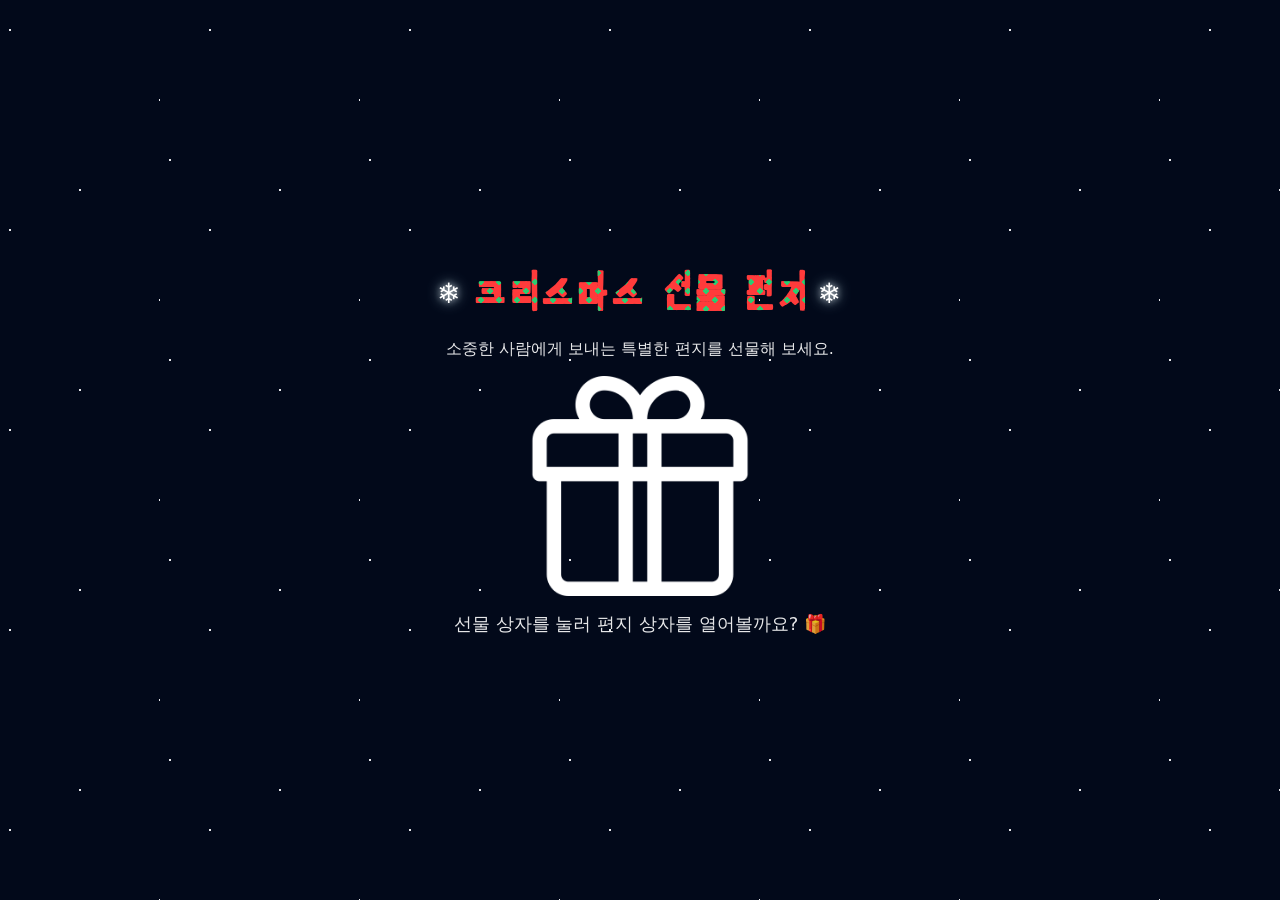
==== index.html @ b93e8149 "Add files via upload" ====
<!DOCTYPE html>
<html lang="ko">
<head>
    <meta charset="UTF-8" />
    <meta name="viewport" content="width=device-width, initial-scale=1.0" />
    <title>크리스마스 편지</title>
    <link rel="stylesheet" href="style.css" />
</head>
<body>
    <!-- 눈 -->
    <div class="snow-layer slow"></div>
    <div class="snow-layer"></div>
    <div class="snow-layer fast"></div>

    <div class="center-wrapper">
        <h1 class="page-title"><span>크리스마스 선물 편지<span></h1>
        <p>소중한 사람에게 보내는 특별한 편지를 선물해 보세요.</p>

        <!-- 닫힌 선물 상자 아이콘 -->
        <img
            src="gift-closed.png"
            alt="선물 상자"
            class="gift-box"
            id="giftBox"
        />

        <p class="gift-caption">선물 상자를 눌러 편지 상자를 열어볼까요? 🎁</p>
    </div>

    <script>
        const giftBox = document.getElementById("giftBox");

        giftBox.addEventListener("click", () => {
            // 열린 상자 이미지로 변경
            giftBox.src = "gift-open.png";
            giftBox.classList.add("opening");

            // 짧은 애니메이션 후 편지 작성 페이지로 이동
            setTimeout(() => {
                window.location.href = "write.html";
            }, 900);
        });
    </script>
</body>
</html>
---- style.css ----
/* ===== 커스텀 폰트 설정 (KirangHaerang) ===== */
@font-face {
    font-family: "KirangHaerang";
    src: url("KirangHaerang-Regular.ttf") format("truetype");
    font-weight: normal;
    font-style: normal;
}

/* ===== 공통 기본 스타일 ===== */
:root {
    --bg-color: #02091a;
}

* {
    box-sizing: border-box;
    margin: 0;
    padding: 0;
}

body {
    font-family: system-ui, -apple-system, BlinkMacSystemFont, "Segoe UI",
        sans-serif;
    background: var(--bg-color);
    color: #fff;
    min-height: 100vh;
    overflow: hidden;
}

/* 메인 제목은 크리스마스 느낌 폰트 적용 */
.page-title {
    font-family: "KirangHaerang", system-ui, sans-serif;
    font-size: 46px;
    margin: 16px 0;
    text-align: center;
    letter-spacing: 2px;

    /* 🔴 글자 기본 색 (빨강) */
    background-color: #ff3b3b;

    /* 🟢 글자 안에 초록색 땡땡이 패턴 삽입 */
    background-image:
        radial-gradient(circle, #2ecc71 20%, transparent 21%),
        radial-gradient(circle, #2ecc71 20%, transparent 21%);
    background-size: 18px 18px;
    background-position: 0 0, 9px 9px;

    /* 글자 내부 패턴만 보이게 */
    -webkit-background-clip: text;
    background-clip: text;
    color: transparent;

    /* 눈송이 놓을 공간 확보 */
    display: inline-block;
    position: relative;
    padding: 0 10px;
}

/* ❄ 좌우 눈송이 */
.page-title::before,
.page-title::after {
    content: "❄";
    position: relative;
    top: -2px;
    font-size: 28px;
    color: white;
    text-shadow:
        0 0 6px rgba(255, 255, 255, 0.6),
        0 0 14px rgba(200, 240, 255, 0.8);
}

.page-title::before {
    margin-right: 10px;
}
.page-title::after {
    margin-left: 10px;
}

/* 작은 화면에서 글씨 조금 줄이기 (있으면 그대로 두고, 없으면 추가) */
@media (max-width: 380px) {
    .page-title {
        font-size: 28px;
    }
}


/* 네온 살짝 깜빡이는 애니메이션 */
@keyframes neon-flicker {
    0% {
        text-shadow:
            0 0 4px rgba(255, 255, 255, 0.5),
            0 0 10px rgba(255, 77, 106, 0.4),
            0 0 20px rgba(255, 212, 107, 0.4);
        opacity: 0.9;
    }
    40% {
        text-shadow:
            0 0 6px rgba(255, 255, 255, 0.8),
            0 0 16px rgba(255, 77, 106, 0.7),
            0 0 32px rgba(255, 212, 107, 0.7);
        opacity: 1;
    }
    60% {
        text-shadow:
            0 0 3px rgba(255, 255, 255, 0.4),
            0 0 8px rgba(255, 77, 106, 0.3),
            0 0 18px rgba(255, 212, 107, 0.3);
        opacity: 0.85;
    }
    100% {
        text-shadow:
            0 0 7px rgba(255, 255, 255, 0.9),
            0 0 18px rgba(255, 77, 106, 0.9),
            0 0 36px rgba(108, 240, 255, 0.9);
        opacity: 1;
    }
}

/* 중앙 정렬 레이아웃 */
.center-wrapper {
    display: flex;
    flex-direction: column;
    align-items: center;
    justify-content: center;
    height: 100vh;
    text-align: center;
    position: relative;
    padding: 20px;
}

/* 일반 텍스트 */
.center-wrapper > p {
    opacity: 0.9;
    margin-bottom: 16px;
}

/* 공통 버튼 */
.btn {
    margin-top: 16px;
    padding: 10px 22px;
    border-radius: 999px;
    border: none;
    background: #ff4d6a;
    color: white;
    font-size: 15px;
    cursor: pointer;
    box-shadow: 0 8px 16px rgba(0, 0, 0, 0.25);
    transition: transform 0.15s, box-shadow 0.15s, background 0.15s;
    font-family: "KirangHaerang", system-ui, sans-serif;
}
.btn:hover {
    transform: translateY(-2px);
    box-shadow: 0 12px 24px rgba(0, 0, 0, 0.35);
    background: #ff6f86;
}

.btn-small {
    margin-top: 0;
    padding: 7px 14px;
    font-size: 13px;
}

/* ===== 눈 내리는 배경 ===== */
.snow-layer {
    pointer-events: none;
    position: fixed;
    top: -50%;
    left: -50%;
    width: 200%;
    height: 200%;
    z-index: -1;
    background-image:
        radial-gradient(2px 2px at 10px 10px, rgba(255, 255, 255, 0.8) 50%, transparent 50%),
        radial-gradient(3px 3px at 50px 80px, rgba(255, 255, 255, 0.8) 50%, transparent 50%),
        radial-gradient(2px 2px at 120px 40px, rgba(255, 255, 255, 0.8) 50%, transparent 50%),
        radial-gradient(3px 3px at 200px 150px, rgba(255, 255, 255, 0.8) 50%, transparent 50%);
    background-repeat: repeat;
    background-size: 200px 200px;
    opacity: 0.7;
    animation: snowfall 18s linear infinite;
}

.snow-layer.slow {
    animation-duration: 26s;
    opacity: 0.4;
}
.snow-layer.fast {
    animation-duration: 12s;
    opacity: 0.9;
}

@keyframes snowfall {
    0% {
        transform: translate3d(0, 0, 0);
    }
    100% {
        transform: translate3d(0, 50%, 0);
    }
}

/* ===== index.html : 선물 상자 ===== */

.gift-box {
    width: 220px;
    height: auto;
    cursor: pointer;
    animation: gift-shake 1.3s ease-in-out infinite;
    filter: invert(1) brightness(1000%); /* 선물 아이콘을 흰색으로 보이게 */
    transition: transform 0.4s ease, opacity 0.4s ease;
}
.gift-box.opening {
    animation: none;
    transform: scale(1.1) translateY(-10px);
    opacity: 0;
}

/* 흔들리는 애니메이션 */
@keyframes gift-shake {
    0% {
        transform: translateX(0) rotate(0deg);
    }
    20% {
        transform: translateX(-4px) rotate(-2deg);
    }
    40% {
        transform: translateX(4px) rotate(2deg);
    }
    60% {
        transform: translateX(-3px) rotate(-1.5deg);
    }
    80% {
        transform: translateX(3px) rotate(1.5deg);
    }
    100% {
        transform: translateX(0) rotate(0deg);
    }
}

.gift-caption {
    margin-top: 16px;
    font-size: 18px;
}

/* ===== write.html : 편지 작성 폼 ===== */

.letter-container {
    max-width: 800px;
    width: 100%;
    background: rgba(0, 0, 0, 0.35);
    border-radius: 24px;
    padding: 24px;
    box-shadow: 0 20px 40px rgba(0, 0, 0, 0.5);
    backdrop-filter: blur(10px);
    text-align: left;
}

.letter-container label {
    font-size: 14px;
    display: block;
    margin-bottom: 4px;
}

.form-row {
    display: flex;
    gap: 10px;
    margin-bottom: 10px;
}

.form-row input {
    width: 100%;
    padding: 8px 10px;
    border-radius: 999px;
    border: none;
    outline: none;
    font-size: 14px;
}

textarea {
    width: 100%;
    min-height: 220px;
    margin-top: 6px;
    padding: 12px 14px;
    border-radius: 18px;
    border: none;
    resize: vertical;
    outline: none;
    font-size: 15px;
    line-height: 1.6;
    font-family: inherit;
}

.helper-text {
    margin-top: 10px;
    font-size: 13px;
    opacity: 0.85;
}

/* ===== view.html : 링크 표시 박스 ===== */

.link-box {
    display: flex;
    gap: 8px;
    align-items: center;
    margin: 8px 0 24px;
    width: min(600px, 100%);
}

.link-box input {
    flex: 1;
    padding: 8px 10px;
    border-radius: 999px;
    border: none;
    outline: none;
    font-size: 12px;
    color: #333;
}

/* ===== view.html : 봉투 + 편지지 ===== */

.envelope-wrapper {
    position: relative;
    width: 320px;
    height: 220px;
    margin-bottom: 30px;
    perspective: 1000px;
}

/* 봉투 바디 */
.envelope-base {
    position: absolute;
    inset: 0;
    background: linear-gradient(135deg, #ff4d6a, #ffaf4d);
    border-radius: 16px;
    box-shadow: 0 16px 30px rgba(0, 0, 0, 0.6);
}

/* 봉투 덮개 */
.envelope-flap {
    position: absolute;
    left: 0;
    right: 0;
    top: 0;
    height: 60%;
    background: linear-gradient(135deg, #ff6f86, #ffd09b);
    border-radius: 16px 16px 60px 60px;
    transform-origin: top center;
    transform: rotateX(0deg);
    animation: flap-open 1.8s ease-out forwards;
}

@keyframes flap-open {
    0% {
        transform: rotateX(0deg);
    }
    40% {
        transform: rotateX(-100deg);
    }
    100% {
        transform: rotateX(-120deg);
    }
}

/* 편지지(안에 들어가는 종이) */
.letter-paper {
    position: absolute;
    left: 10%;
    top: 40%;
    width: 80%;
    height: 70%;
    background: #fffdf5;
    border-radius: 14px;
    padding: 16px 18px;
    color: #333;
    box-shadow: 0 12px 24px rgba(0, 0, 0, 0.3);
    opacity: 0;
    transform: translateY(40%);
    transition: opacity 0.8s ease, transform 0.8s ease;
    /* 줄 있는 메모지 느낌 */
    background-image: 
        repeating-linear-gradient(
            to bottom,
            rgba(0, 0, 0, 0.04) 0,
            rgba(0, 0, 0, 0.04) 1px,
            transparent 1px,
            transparent 22px
        );
}

.letter-paper.show {
    opacity: 1;
    transform: translateY(-10%);
}

.letter-to {
    font-size: 14px;
    margin-bottom: 8px;
    color: #666;
    font-weight: 600;
}

.letter-message {
    font-size: 14px;
    line-height: 1.7;
    margin-bottom: 6px;
    white-space: normal;
}

.letter-from {
    font-size: 14px;
    text-align: right;
    margin-top: 10px;
    color: #666;
}

/* 처음에 편지 내용이 잠깐 보여지는 박스 */
.floating-message {
    max-width: 420px;
    background: rgba(255, 253, 245, 0.95);
    color: #333;
    border-radius: 18px;
    padding: 16px 18px;
    margin-bottom: 24px;
    box-shadow: 0 12px 24px rgba(0, 0, 0, 0.4);
    text-align: left;
    font-size: 14px;
    line-height: 1.7;
    animation:
        floatIn 0.7s ease-out,
        floatToEnvelope 1.6s 2s forwards;
}

@keyframes floatIn {
    0% {
        opacity: 0;
        transform: translateY(20px);
    }
    100% {
        opacity: 1;
        transform: translateY(0);
    }
}

/* 아래쪽 봉투 쪽으로 작게 줄어들며 들어가는 느낌 */
@keyframes floatToEnvelope {
    0% {
        transform: translateY(0) scale(1);
        opacity: 1;
    }
    100% {
        transform: translateY(80px) scale(0.4);
        opacity: 0;
    }
}

@media (max-width: 480px) {
    .envelope-wrapper {
        transform: scale(0.9);
    }
    .floating-message {
        margin-inline: 10px;
    }
}

/* ===========================
   모바일 반응형 튜닝
   =========================== */

/* 태블릿 & 작은 화면 공통 */
@media (max-width: 900px) {
    .center-wrapper {
        padding: 24px 16px;
        justify-content: flex-start;
    }

    .page-title {
        font-size: 26px;
        margin-top: 24px;
        text-align: center;
    }

    .center-wrapper > p {
        font-size: 14px;
    }

    .letter-container {
        margin-top: 16px;
        padding: 18px 16px;
        border-radius: 20px;
    }

    textarea {
        min-height: 180px;
        font-size: 14px;
    }

    .gift-box {
        width: 180px;
    }
}

/* 진짜 모바일(폰) 기준 */
@media (max-width: 600px) {
    /* 링크박스를 세로로 쌓기 */
    .link-box {
        flex-direction: column;
        align-items: stretch;
        margin-top: 10px;
    }

    .link-box input {
        font-size: 11px;
    }

    .btn.btn-small {
        align-self: flex-end;
        padding: 7px 16px;
        font-size: 12px;
    }

    /* 편지 내용 카드 & 봉투 크기 다운 */
    .floating-message {
        max-width: 100%;
        margin-inline: 0;
        font-size: 13px;
        padding: 14px 14px;
    }

    .envelope-wrapper {
        transform: scale(0.9);
        margin-bottom: 20px;
    }

    .letter-paper {
        padding: 12px 14px;
        font-size: 13px;
    }

    .letter-message {
        font-size: 13px;
        line-height: 1.6;
    }

    .gift-hand {
        width: 90px;
        margin-bottom: 12px;
    }
}

/* 아주 작은 화면 (아이폰 SE 등) */
@media (max-width: 380px) {
    .page-title {
        font-size: 22px;
    }

    .center-wrapper > p {
        font-size: 13px;
    }

    .envelope-wrapper {
        transform: scale(0.8);
    }

    .floating-message {
        font-size: 12px;
    }
}
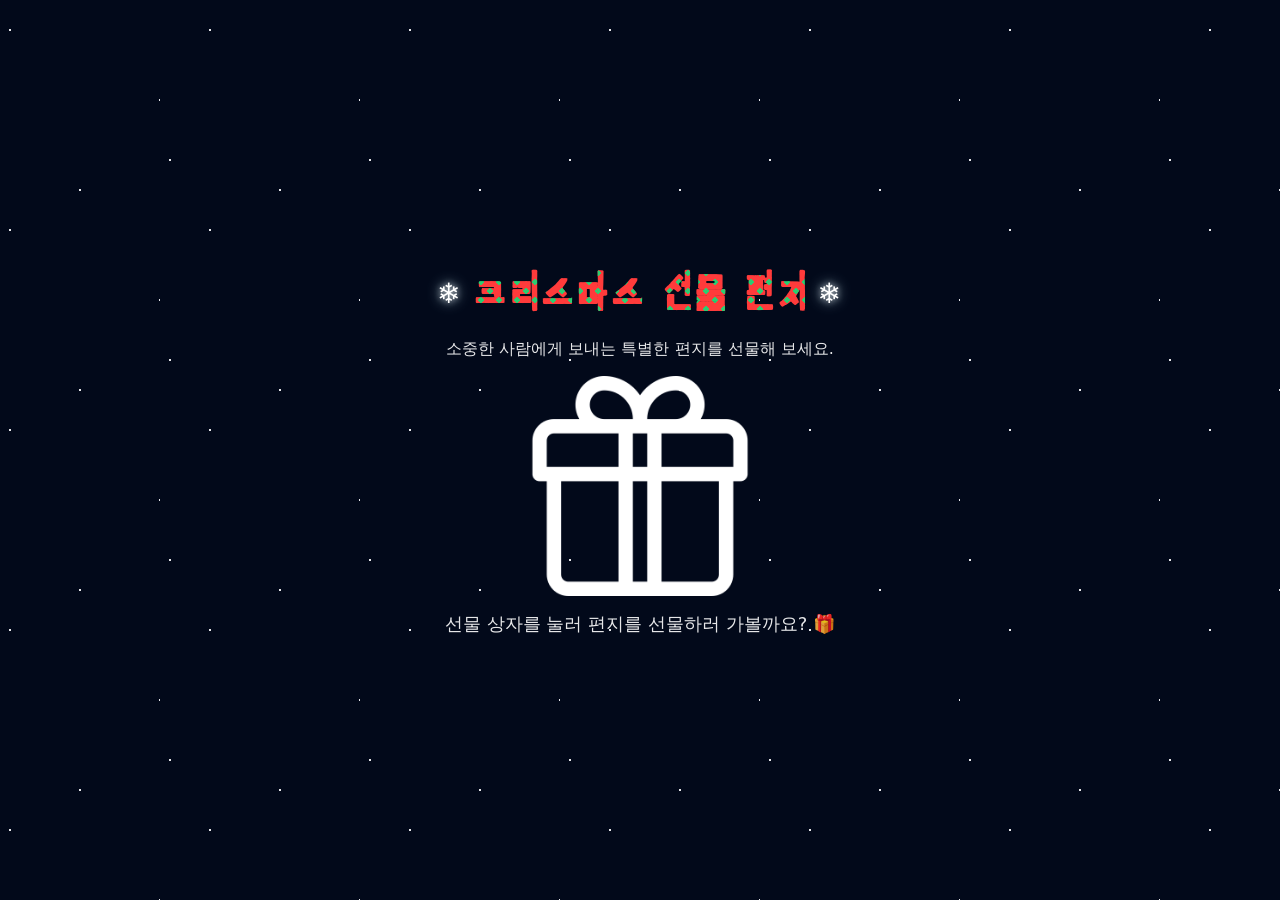
==== commit de03b337: "Add files via upload" ====
--- a/index.html
+++ b/index.html
@@ -24,7 +24,7 @@
             id="giftBox"
         />
 
-        <p class="gift-caption">선물 상자를 눌러 편지 상자를 열어볼까요? 🎁</p>
+        <p class="gift-caption">선물 상자를 눌러 편지를 선물하러 가볼까요? 🎁</p>
     </div>
 
     <script>
--- a/style.css
+++ b/style.css
@@ -26,7 +26,7 @@
     overflow: hidden;
 }
 
-/* 메인 제목은 크리스마스 느낌 폰트 적용 */
+/* ===== 메인 제목 (크리스마스 땡땡이 텍스트) ===== */
 .page-title {
     font-family: "KirangHaerang", system-ui, sans-serif;
     font-size: 46px;
@@ -34,22 +34,18 @@
     text-align: center;
     letter-spacing: 2px;
 
-    /* 🔴 글자 기본 색 (빨강) */
+    /* 🔴 글자 기본 색 (빨강) + 🟢 초록 땡땡이 패턴 */
     background-color: #ff3b3b;
-
-    /* 🟢 글자 안에 초록색 땡땡이 패턴 삽입 */
     background-image:
         radial-gradient(circle, #2ecc71 20%, transparent 21%),
         radial-gradient(circle, #2ecc71 20%, transparent 21%);
     background-size: 18px 18px;
     background-position: 0 0, 9px 9px;
 
-    /* 글자 내부 패턴만 보이게 */
     -webkit-background-clip: text;
     background-clip: text;
     color: transparent;
 
-    /* 눈송이 놓을 공간 확보 */
     display: inline-block;
     position: relative;
     padding: 0 10px;
@@ -75,47 +71,14 @@
     margin-left: 10px;
 }
 
-/* 작은 화면에서 글씨 조금 줄이기 (있으면 그대로 두고, 없으면 추가) */
+/* 작은 화면에서 글씨 조금 줄이기 */
 @media (max-width: 380px) {
     .page-title {
         font-size: 28px;
     }
 }
 
-
-/* 네온 살짝 깜빡이는 애니메이션 */
-@keyframes neon-flicker {
-    0% {
-        text-shadow:
-            0 0 4px rgba(255, 255, 255, 0.5),
-            0 0 10px rgba(255, 77, 106, 0.4),
-            0 0 20px rgba(255, 212, 107, 0.4);
-        opacity: 0.9;
-    }
-    40% {
-        text-shadow:
-            0 0 6px rgba(255, 255, 255, 0.8),
-            0 0 16px rgba(255, 77, 106, 0.7),
-            0 0 32px rgba(255, 212, 107, 0.7);
-        opacity: 1;
-    }
-    60% {
-        text-shadow:
-            0 0 3px rgba(255, 255, 255, 0.4),
-            0 0 8px rgba(255, 77, 106, 0.3),
-            0 0 18px rgba(255, 212, 107, 0.3);
-        opacity: 0.85;
-    }
-    100% {
-        text-shadow:
-            0 0 7px rgba(255, 255, 255, 0.9),
-            0 0 18px rgba(255, 77, 106, 0.9),
-            0 0 36px rgba(108, 240, 255, 0.9);
-        opacity: 1;
-    }
-}
-
-/* 중앙 정렬 레이아웃 */
+/* ===== 중앙 정렬 레이아웃 ===== */
 .center-wrapper {
     display: flex;
     flex-direction: column;
@@ -127,13 +90,20 @@
     padding: 20px;
 }
 
+/* view.html에서만 위 여백 줄이기 */
+.view-layout {
+    justify-content: flex-start;
+    padding-top: 16px;
+    gap: 12px;
+}
+
 /* 일반 텍스트 */
 .center-wrapper > p {
     opacity: 0.9;
     margin-bottom: 16px;
 }
 
-/* 공통 버튼 */
+/* ===== 공통 버튼 ===== */
 .btn {
     margin-top: 16px;
     padding: 10px 22px;
@@ -147,6 +117,7 @@
     transition: transform 0.15s, box-shadow 0.15s, background 0.15s;
     font-family: "KirangHaerang", system-ui, sans-serif;
 }
+
 .btn:hover {
     transform: translateY(-2px);
     box-shadow: 0 12px 24px rgba(0, 0, 0, 0.35);
@@ -189,12 +160,8 @@
 }
 
 @keyframes snowfall {
-    0% {
-        transform: translate3d(0, 0, 0);
-    }
-    100% {
-        transform: translate3d(0, 50%, 0);
-    }
+    0%   { transform: translate3d(0, 0, 0); }
+    100% { transform: translate3d(0, 50%, 0); }
 }
 
 /* ===== index.html : 선물 상자 ===== */
@@ -204,9 +171,10 @@
     height: auto;
     cursor: pointer;
     animation: gift-shake 1.3s ease-in-out infinite;
-    filter: invert(1) brightness(1000%); /* 선물 아이콘을 흰색으로 보이게 */
+    filter: invert(1) brightness(1000%);
     transition: transform 0.4s ease, opacity 0.4s ease;
 }
+
 .gift-box.opening {
     animation: none;
     transform: scale(1.1) translateY(-10px);
@@ -215,24 +183,12 @@
 
 /* 흔들리는 애니메이션 */
 @keyframes gift-shake {
-    0% {
-        transform: translateX(0) rotate(0deg);
-    }
-    20% {
-        transform: translateX(-4px) rotate(-2deg);
-    }
-    40% {
-        transform: translateX(4px) rotate(2deg);
-    }
-    60% {
-        transform: translateX(-3px) rotate(-1.5deg);
-    }
-    80% {
-        transform: translateX(3px) rotate(1.5deg);
-    }
-    100% {
-        transform: translateX(0) rotate(0deg);
-    }
+    0%   { transform: translateX(0) rotate(0deg); }
+    20%  { transform: translateX(-4px) rotate(-2deg); }
+    40%  { transform: translateX(4px) rotate(2deg); }
+    60%  { transform: translateX(-3px) rotate(-1.5deg); }
+    80%  { transform: translateX(3px) rotate(1.5deg); }
+    100% { transform: translateX(0) rotate(0deg); }
 }
 
 .gift-caption {
@@ -300,7 +256,7 @@
     display: flex;
     gap: 8px;
     align-items: center;
-    margin: 8px 0 24px;
+    margin: 8px 0 16px;
     width: min(600px, 100%);
 }
 
@@ -314,14 +270,24 @@
     color: #333;
 }
 
+/* 선물 받는 손 아이콘 */
+.gift-hand {
+    width: 140px;
+    margin-top: 4px;
+    margin-bottom: 10px;
+    filter: invert(1) brightness(1000%);
+    opacity: 0.9;
+}
+
 /* ===== view.html : 봉투 + 편지지 ===== */
 
 .envelope-wrapper {
     position: relative;
     width: 320px;
     height: 220px;
-    margin-bottom: 30px;
+    margin-bottom: 10px;
     perspective: 1000px;
+    cursor: pointer;
 }
 
 /* 봉투 바디 */
@@ -333,7 +299,7 @@
     box-shadow: 0 16px 30px rgba(0, 0, 0, 0.6);
 }
 
-/* 봉투 덮개 */
+/* 봉투 덮개 (처음엔 닫힘) */
 .envelope-flap {
     position: absolute;
     left: 0;
@@ -344,19 +310,6 @@
     border-radius: 16px 16px 60px 60px;
     transform-origin: top center;
     transform: rotateX(0deg);
-    animation: flap-open 1.8s ease-out forwards;
-}
-
-@keyframes flap-open {
-    0% {
-        transform: rotateX(0deg);
-    }
-    40% {
-        transform: rotateX(-100deg);
-    }
-    100% {
-        transform: rotateX(-120deg);
-    }
 }
 
 /* 편지지(안에 들어가는 종이) */
@@ -373,9 +326,8 @@
     box-shadow: 0 12px 24px rgba(0, 0, 0, 0.3);
     opacity: 0;
     transform: translateY(40%);
-    transition: opacity 0.8s ease, transform 0.8s ease;
     /* 줄 있는 메모지 느낌 */
-    background-image: 
+    background-image:
         repeating-linear-gradient(
             to bottom,
             rgba(0, 0, 0, 0.04) 0,
@@ -385,11 +337,6 @@
         );
 }
 
-.letter-paper.show {
-    opacity: 1;
-    transform: translateY(-10%);
-}
-
 .letter-to {
     font-size: 14px;
     margin-bottom: 8px;
@@ -411,53 +358,34 @@
     color: #666;
 }
 
-/* 처음에 편지 내용이 잠깐 보여지는 박스 */
-.floating-message {
-    max-width: 420px;
-    background: rgba(255, 253, 245, 0.95);
-    color: #333;
-    border-radius: 18px;
-    padding: 16px 18px;
+/* 봉투 열릴 때 애니메이션 적용 */
+.envelope-wrapper.open .envelope-flap {
+    animation: flap-open 0.8s ease-out forwards;
+}
+
+.envelope-wrapper.open .letter-paper {
+    animation: paper-rise 0.7s 0.25s ease-out forwards;
+}
+
+/* 덮개가 탁! 열리는 모션 */
+@keyframes flap-open {
+    0%   { transform: rotateX(0deg); }
+    60%  { transform: rotateX(-115deg); }
+    80%  { transform: rotateX(-95deg); }
+    100% { transform: rotateX(-120deg); }
+}
+
+/* 편지지가 봉투 안에서 위로 쑥 올라오는 모션 */
+@keyframes paper-rise {
+    0%   { opacity: 0; transform: translateY(40%); }
+    100% { opacity: 1; transform: translateY(-10%); }
+}
+
+/* 봉투 아래 안내 문구 */
+.envelope-hint {
+    font-size: 13px;
+    opacity: 0.85;
     margin-bottom: 24px;
-    box-shadow: 0 12px 24px rgba(0, 0, 0, 0.4);
-    text-align: left;
-    font-size: 14px;
-    line-height: 1.7;
-    animation:
-        floatIn 0.7s ease-out,
-        floatToEnvelope 1.6s 2s forwards;
-}
-
-@keyframes floatIn {
-    0% {
-        opacity: 0;
-        transform: translateY(20px);
-    }
-    100% {
-        opacity: 1;
-        transform: translateY(0);
-    }
-}
-
-/* 아래쪽 봉투 쪽으로 작게 줄어들며 들어가는 느낌 */
-@keyframes floatToEnvelope {
-    0% {
-        transform: translateY(0) scale(1);
-        opacity: 1;
-    }
-    100% {
-        transform: translateY(80px) scale(0.4);
-        opacity: 0;
-    }
-}
-
-@media (max-width: 480px) {
-    .envelope-wrapper {
-        transform: scale(0.9);
-    }
-    .floating-message {
-        margin-inline: 10px;
-    }
 }
 
 /* ===========================
@@ -468,12 +396,11 @@
 @media (max-width: 900px) {
     .center-wrapper {
         padding: 24px 16px;
-        justify-content: flex-start;
     }
 
     .page-title {
-        font-size: 26px;
-        margin-top: 24px;
+        font-size: 32px;
+        margin-top: 16px;
         text-align: center;
     }
 
@@ -516,14 +443,6 @@
         font-size: 12px;
     }
 
-    /* 편지 내용 카드 & 봉투 크기 다운 */
-    .floating-message {
-        max-width: 100%;
-        margin-inline: 0;
-        font-size: 13px;
-        padding: 14px 14px;
-    }
-
     .envelope-wrapper {
         transform: scale(0.9);
         margin-bottom: 20px;
@@ -540,17 +459,13 @@
     }
 
     .gift-hand {
-        width: 90px;
-        margin-bottom: 12px;
+        width: 100px;
+        margin-bottom: 8px;
     }
 }
 
 /* 아주 작은 화면 (아이폰 SE 등) */
 @media (max-width: 380px) {
-    .page-title {
-        font-size: 22px;
-    }
-
     .center-wrapper > p {
         font-size: 13px;
     }
@@ -558,8 +473,4 @@
     .envelope-wrapper {
         transform: scale(0.8);
     }
-
-    .floating-message {
-        font-size: 12px;
-    }
-}
+}
